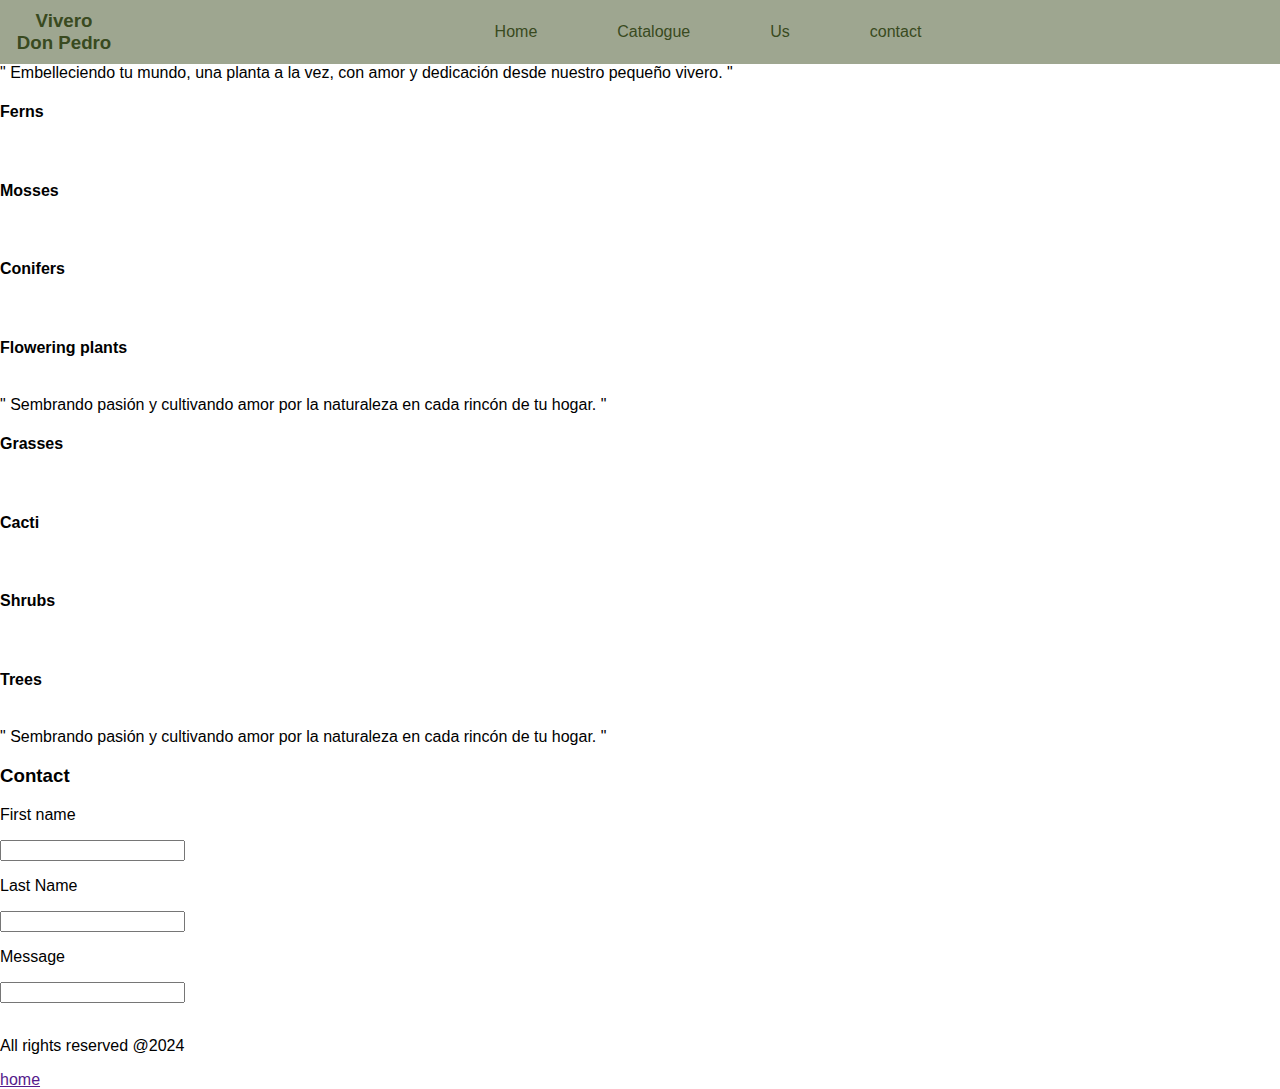
==== index.html @ 18b6865c "Genereacion de Nav-Bar" ====
<!DOCTYPE html>
<html lang="en">
  <head>
    <meta charset="UTF-8" />
    <meta name="viewport" content="width=device-width, initial-scale=1.0" />
    <link rel="stylesheet" href="style.css" />
    <title>Vivero Don Pedro</title>
  </head>
  <body>
    <!-- Header -->
    <header>
      <!-- Logo -->
      <!-- <img class="logo" src="" alt="" /> -->
      <h3 class="logo-text">Vivero Don Pedro</h3>
      <button id="open" class="open-menu">
        <svg
          xmlns="http://www.w3.org/2000/svg"
          width="16"
          height="16"
          fill="currentColor"
          class="bi bi-list"
          viewBox="0 0 16 16"
        >
          <path
            fill-rule="evenodd"
            d="M2.5 12a.5.5 0 0 1 .5-.5h10a.5.5 0 0 1 0 1H3a.5.5 0 0 1-.5-.5m0-4a.5.5 0 0 1 .5-.5h10a.5.5 0 0 1 0 1H3a.5.5 0 0 1-.5-.5m0-4a.5.5 0 0 1 .5-.5h10a.5.5 0 0 1 0 1H3a.5.5 0 0 1-.5-.5"
          />
        </svg>
      </button>
      <!-- Nav Bar  -->
      <nav id="nav" class="nav">
        <button id="close" class="close-menu">
          <svg
            xmlns="http://www.w3.org/2000/svg"
            width="16"
            height="16"
            fill="currentColor"
            class="bi bi-x"
            viewBox="0 0 16 16"
          >
            <path
              d="M4.646 4.646a.5.5 0 0 1 .708 0L8 7.293l2.646-2.647a.5.5 0 0 1 .708.708L8.707 8l2.647 2.646a.5.5 0 0 1-.708.708L8 8.707l-2.646 2.647a.5.5 0 0 1-.708-.708L7.293 8 4.646 5.354a.5.5 0 0 1 0-.708"
            />
          </svg>
        </button>
        <ul class="nav-list">
          <li><a href="">Home</a></li>
          <li><a href="">Catalogue</a></li>
          <li><a href="">Us</a></li>
          <li><a href="">contact</a></li>
        </ul>
      </nav>
    </header>
    <section class="top">
      <div class="top-title">
        <span>
          " Embelleciendo tu mundo, una planta a la vez, con amor y dedicación
          desde nuestro pequeño vivero. "
        </span>
      </div>
      <div class="top-imgs">
        <div class="card top-card-1">
          <h4>Ferns</h4>
          <img src="" alt="" />
        </div>
        <div class="card top-card-2">
          <h4>Mosses</h4>
          <img src="" alt="" />
        </div>
        <div class="card top-card-3">
          <h4>Conifers</h4>
          <img src="" alt="" />
        </div>
        <div class="card top-card-4">
          <h4>Flowering plants</h4>
          <img src="" alt="" />
        </div>
      </div>
    </section>
    <section class="mid">
      <div class="mid-title">
        <span>
          " Sembrando pasión y cultivando amor por la naturaleza en cada rincón
          de tu hogar. "
        </span>
      </div>
      <div class="bot-imgs">
        <div class="card bot-card-1">
          <h4>Grasses</h4>
          <img src="" alt="" />
        </div>
        <div class="card bot-card-2">
          <h4>Cacti</h4>
          <img src="" alt="" />
        </div>
        <div class="card bot-card-3">
          <h4>Shrubs</h4>
          <img src="" alt="" />
        </div>
        <div class="card bot-card-4">
          <h4>Trees</h4>
          <img src="" alt="" />
        </div>
      </div>
    </section>
    <section class="contact">
      <span
        >" Sembrando pasión y cultivando amor por la naturaleza en cada rincón
        de tu hogar. "</span
      >
      <div class="contact-form">
        <h3>Contact</h3>
        <p>First name</p>
        <input type="text" />
        <p>Last Name</p>
        <input type="text" />
        <p>Message</p>
        <input type="text" />
      </div>
      <div class="networks">
        <img src="" alt="" />
        <img src="" alt="" />
        <img src="" alt="" />
        <img src="" alt="" />
      </div>
    </section>
    <footer>
      <p>All rights reserved @2024</p>
      <a href="">home</a>
    </footer>
  </body>
  <script src="index.js"></script>
</html>
---- style.css ----
body {
  margin: 0;
  padding: 0;
  box-sizing: border-box;
  font-family: sans-serif;
}

header {
  background-color: #9ea690;
  height: 2rem;
  padding: 1rem;
  display: flex;
  align-items: center;
  justify-content: space-between;
}

.logo-text {
  margin: 0;
  padding: 0;
  text-align: center;
  max-width: 6rem;
  color: #394a20;
}

nav {
  flex: 1;
}

.nav-list {
  display: flex;
  align-items: center;
  justify-content: center;
  gap: 5rem;
}

.nav-list li {
  list-style: none;
}

.nav-list li a {
  text-decoration: none;
  color: #394a20;
}

.open-menu,
.close-menu {
  display: none;
}

@media screen and (max-width: 550px) {
  .open-menu,
  .close-menu {
    display: block;
    border: none;
    background-color: #9ea690;
    font-size: 1.2rem;
  }

  .nav {
    display: none;
    display: flex;
    flex-direction: column;
    align-items: end;
    gap: 1rem;
    position: absolute;
    top: 0;
    right: 0;
    padding: 2rem;
    opacity: 0;
    visibility: hidden;
    background-color: #9ea690;
  }

  .visible {
    opacity: 1;
    visibility: visible;
  }

  .nav-list {
    flex-direction: column;
    gap: 1rem;
    align-items: end;
  }

  .nav-list li a {
    color: #394a20;
  }
}
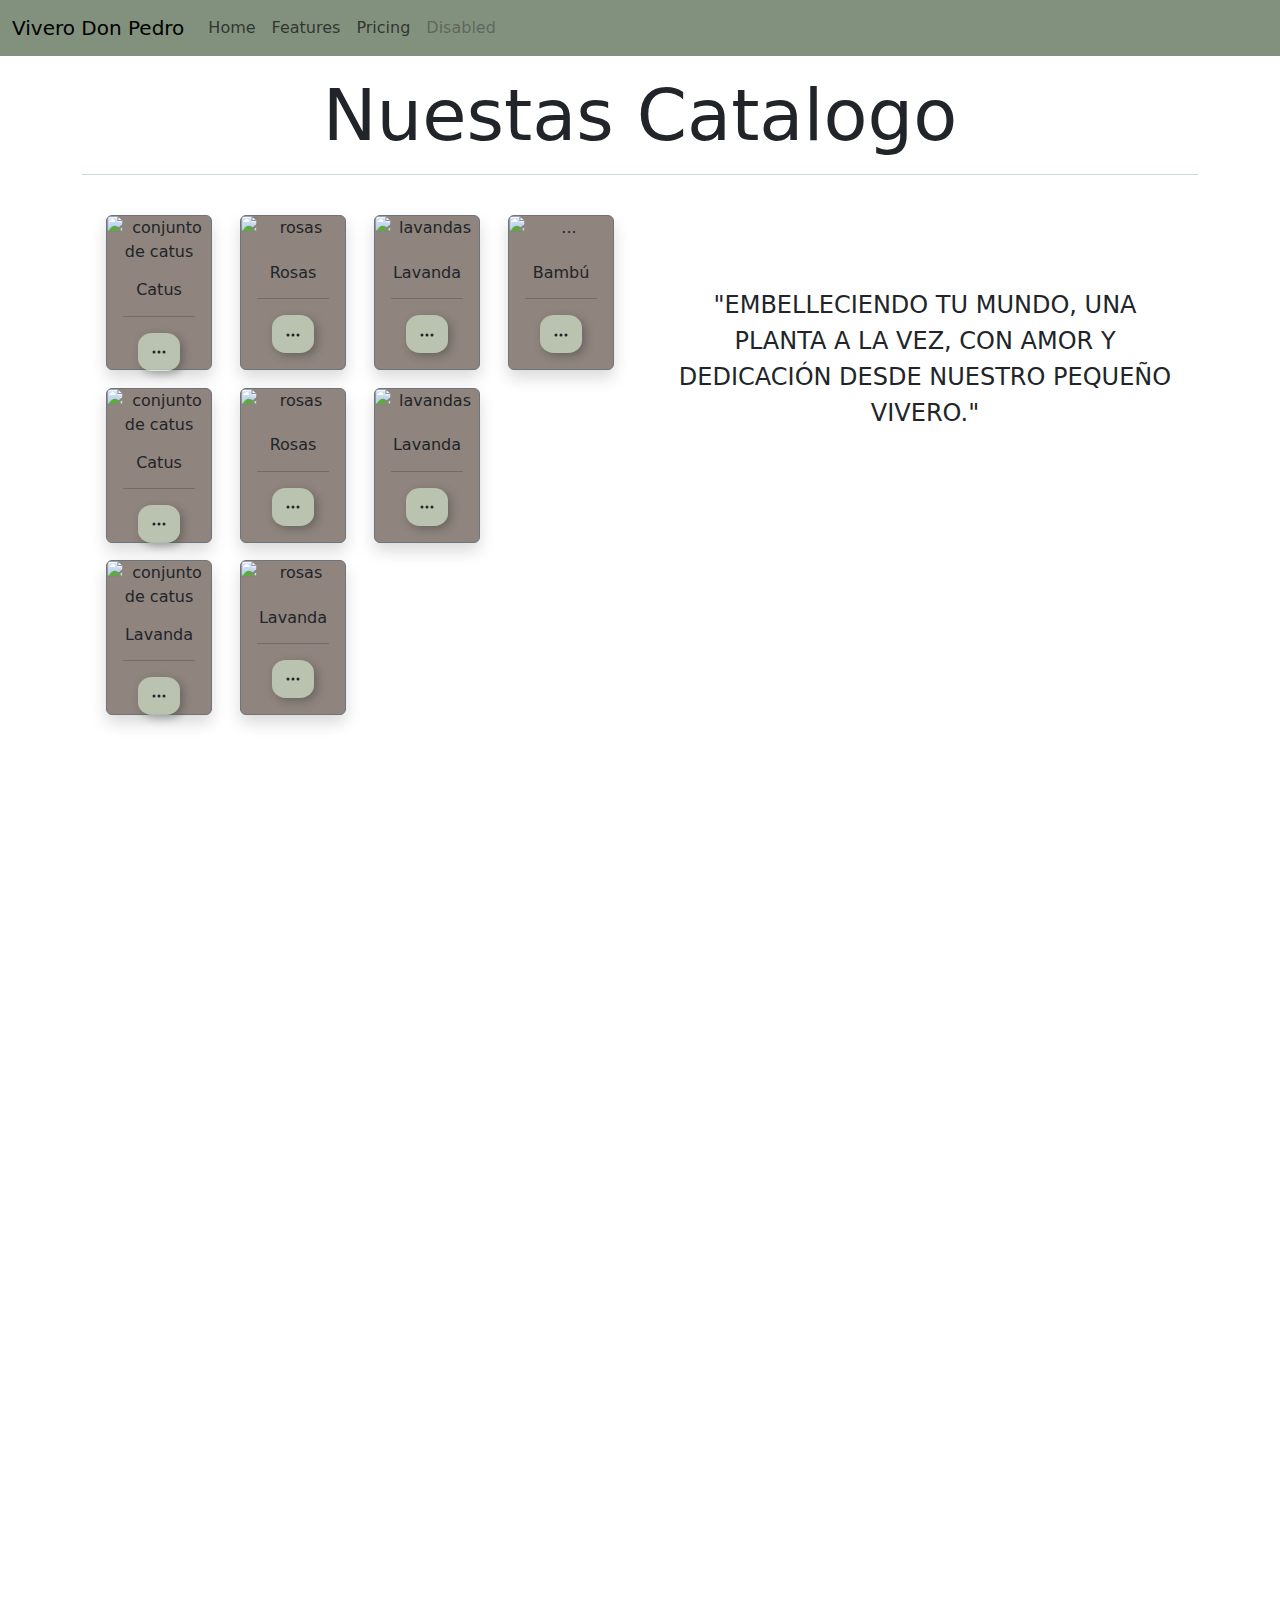
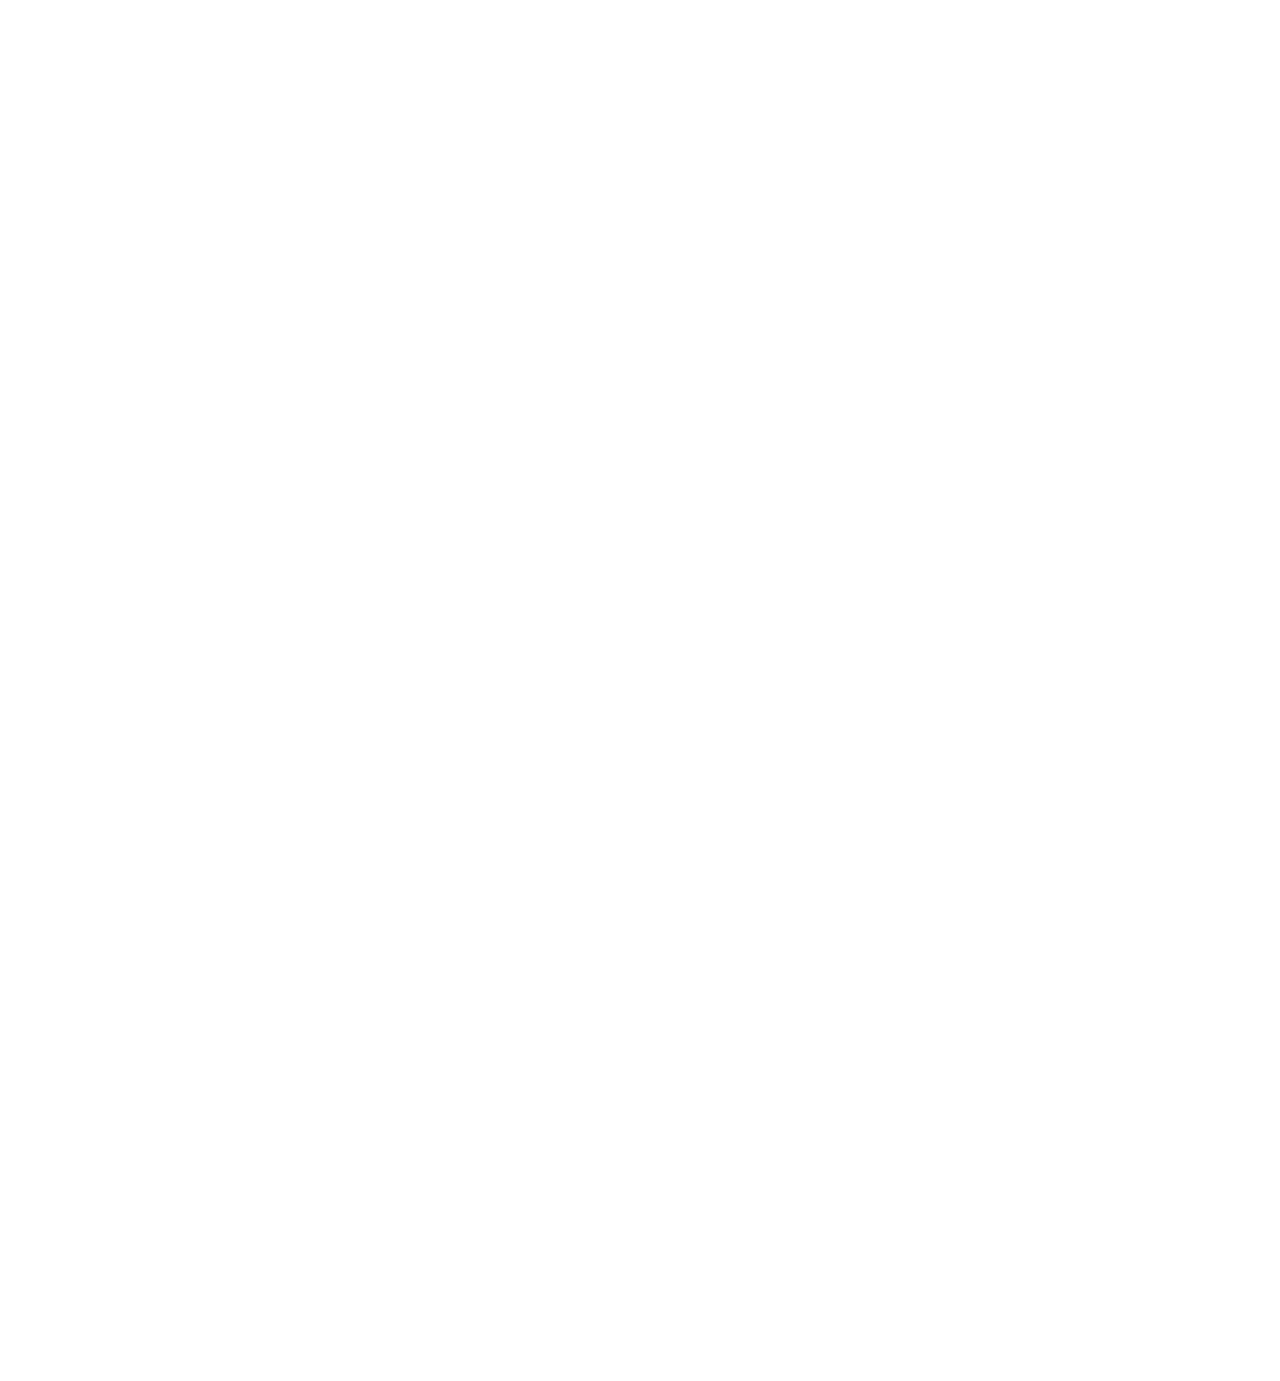
==== commit 8ad34913: "Seccion de catalogo" ====
--- a/index.html
+++ b/index.html
@@ -3,131 +3,328 @@
   <head>
     <meta charset="UTF-8" />
     <meta name="viewport" content="width=device-width, initial-scale=1.0" />
+    <title>Vivero Don Pedro</title>
+
+    <!-- Boostrap -->
+    <link
+      href="https://cdn.jsdelivr.net/npm/bootstrap@5.3.3/dist/css/bootstrap.min.css"
+      rel="stylesheet"
+      integrity="sha384-QWTKZyjpPEjISv5WaRU9OFeRpok6YctnYmDr5pNlyT2bRjXh0JMhjY6hW+ALEwIH"
+      crossorigin="anonymous"
+    />
+
+    <!-- Css -->
     <link rel="stylesheet" href="style.css" />
-    <title>Vivero Don Pedro</title>
   </head>
   <body>
-    <!-- Header -->
     <header>
-      <!-- Logo -->
-      <!-- <img class="logo" src="" alt="" /> -->
-      <h3 class="logo-text">Vivero Don Pedro</h3>
-      <button id="open" class="open-menu">
-        <svg
-          xmlns="http://www.w3.org/2000/svg"
-          width="16"
-          height="16"
-          fill="currentColor"
-          class="bi bi-list"
-          viewBox="0 0 16 16"
-        >
-          <path
-            fill-rule="evenodd"
-            d="M2.5 12a.5.5 0 0 1 .5-.5h10a.5.5 0 0 1 0 1H3a.5.5 0 0 1-.5-.5m0-4a.5.5 0 0 1 .5-.5h10a.5.5 0 0 1 0 1H3a.5.5 0 0 1-.5-.5m0-4a.5.5 0 0 1 .5-.5h10a.5.5 0 0 1 0 1H3a.5.5 0 0 1-.5-.5"
-          />
-        </svg>
-      </button>
-      <!-- Nav Bar  -->
-      <nav id="nav" class="nav">
-        <button id="close" class="close-menu">
-          <svg
-            xmlns="http://www.w3.org/2000/svg"
-            width="16"
-            height="16"
-            fill="currentColor"
-            class="bi bi-x"
-            viewBox="0 0 16 16"
+      <nav class="navbar navbar-expand-lg color-navbar">
+        <div class="container-fluid">
+          <a class="navbar-brand" href="#">Vivero Don Pedro</a>
+          <button
+            class="navbar-toggler"
+            type="button"
+            data-bs-toggle="collapse"
+            data-bs-target="#navbarNav"
+            aria-controls="navbarNav"
+            aria-expanded="false"
+            aria-label="Toggle navigation"
           >
-            <path
-              d="M4.646 4.646a.5.5 0 0 1 .708 0L8 7.293l2.646-2.647a.5.5 0 0 1 .708.708L8.707 8l2.647 2.646a.5.5 0 0 1-.708.708L8 8.707l-2.646 2.647a.5.5 0 0 1-.708-.708L7.293 8 4.646 5.354a.5.5 0 0 1 0-.708"
-            />
-          </svg>
-        </button>
-        <ul class="nav-list">
-          <li><a href="">Home</a></li>
-          <li><a href="">Catalogue</a></li>
-          <li><a href="">Us</a></li>
-          <li><a href="">contact</a></li>
-        </ul>
+            <span class="navbar-toggler-icon"></span>
+          </button>
+          <div class="collapse navbar-collapse" id="navbarNav">
+            <ul class="navbar-nav">
+              <li class="nav-item">
+                <a class="nav-link" aria-current="page" href="#">Home</a>
+              </li>
+              <li class="nav-item">
+                <a class="nav-link" href="#">Features</a>
+              </li>
+              <li class="nav-item">
+                <a class="nav-link" href="#">Pricing</a>
+              </li>
+              <li class="nav-item">
+                <a class="nav-link disabled" aria-disabled="true">Disabled</a>
+              </li>
+            </ul>
+          </div>
+        </div>
       </nav>
     </header>
-    <section class="top">
-      <div class="top-title">
-        <span>
-          " Embelleciendo tu mundo, una planta a la vez, con amor y dedicación
-          desde nuestro pequeño vivero. "
-        </span>
+
+    <!--  Catalogue -->
+    <main class="firstSection">
+      <h2 class="text-center pt-3 display-2">Nuestas Catalogo</h2>
+      <div class="text-success container">
+        <hr />
       </div>
-      <div class="top-imgs">
-        <div class="card top-card-1">
-          <h4>Ferns</h4>
-          <img src="" alt="" />
-        </div>
-        <div class="card top-card-2">
-          <h4>Mosses</h4>
-          <img src="" alt="" />
-        </div>
-        <div class="card top-card-3">
-          <h4>Conifers</h4>
-          <img src="" alt="" />
-        </div>
-        <div class="card top-card-4">
-          <h4>Flowering plants</h4>
-          <img src="" alt="" />
+
+      <div class="container text-center">
+        <div class="row row-cols-1 row-cols-lg-2">
+          <div class="col-7 mt-4">
+            <!-- Row -->
+            <div class="row row-cols-3 row-cols-lg-5 g-1 g-lg-1">
+              <div class="col ms-4">
+                <div class="card shadow rounded border-secondary">
+                  <img
+                    src="https://images.pexels.com/photos/6437700/pexels-photo-6437700.jpeg?auto=compress&cs=tinysrgb&w=1260&h=750&dpr=1"
+                    class="card-img-top"
+                    alt="conjunto de catus"
+                  />
+                  <div class="card-body">
+                    <h5 class="card-title">Catus</h5>
+                    <hr />
+                    <a href="#" class="btn"
+                      ><svg
+                        xmlns="http://www.w3.org/2000/svg"
+                        width="16"
+                        height="16"
+                        fill="currentColor"
+                        class="bi bi-three-dots"
+                        viewBox="0 0 16 16"
+                      >
+                        <path
+                          d="M3 9.5a1.5 1.5 0 1 1 0-3 1.5 1.5 0 0 1 0 3m5 0a1.5 1.5 0 1 1 0-3 1.5 1.5 0 0 1 0 3m5 0a1.5 1.5 0 1 1 0-3 1.5 1.5 0 0 1 0 3"
+                        /></svg
+                    ></a>
+                  </div>
+                </div>
+              </div>
+              <div class="col ms-4">
+                <div class="card shadow rounded border-secondary">
+                  <img
+                    src="https://images.pexels.com/photos/2791043/pexels-photo-2791043.jpeg?auto=compress&cs=tinysrgb&w=1260&h=750&dpr=1"
+                    class="card-img-top"
+                    alt="rosas"
+                  />
+                  <div class="card-body">
+                    <h5 class="card-title">Rosas</h5>
+                    <hr />
+                    <a href="#" class="btn"
+                      ><svg
+                        xmlns="http://www.w3.org/2000/svg"
+                        width="16"
+                        height="16"
+                        fill="currentColor"
+                        class="bi bi-three-dots"
+                        viewBox="0 0 16 16"
+                      >
+                        <path
+                          d="M3 9.5a1.5 1.5 0 1 1 0-3 1.5 1.5 0 0 1 0 3m5 0a1.5 1.5 0 1 1 0-3 1.5 1.5 0 0 1 0 3m5 0a1.5 1.5 0 1 1 0-3 1.5 1.5 0 0 1 0 3"
+                        /></svg
+                    ></a>
+                  </div>
+                </div>
+              </div>
+              <div class="col ms-4">
+                <div class="card shadow rounded border-secondary">
+                  <img
+                    src="https://plus.unsplash.com/premium_photo-1673728254015-9a437bdb44aa?q=80&w=1000&auto=format&fit=crop&ixlib=rb-4.0.3&ixid=M3wxMjA3fDB8MHxwaG90by1wYWdlfHx8fGVufDB8fHx8fA%3D%3D"
+                    class="card-img-top"
+                    alt="lavandas"
+                  />
+                  <div class="card-body">
+                    <h5 class="card-title">Lavanda</h5>
+                    <hr />
+                    <a href="#" class="btn"
+                      ><svg
+                        xmlns="http://www.w3.org/2000/svg"
+                        width="16"
+                        height="16"
+                        fill="currentColor"
+                        class="bi bi-three-dots"
+                        viewBox="0 0 16 16"
+                      >
+                        <path
+                          d="M3 9.5a1.5 1.5 0 1 1 0-3 1.5 1.5 0 0 1 0 3m5 0a1.5 1.5 0 1 1 0-3 1.5 1.5 0 0 1 0 3m5 0a1.5 1.5 0 1 1 0-3 1.5 1.5 0 0 1 0 3"
+                        /></svg
+                    ></a>
+                  </div>
+                </div>
+              </div>
+              <div class="col ms-4">
+                <div class="card shadow rounded border-secondary">
+                  <img
+                    src="https://plus.unsplash.com/premium_photo-1673728254015-9a437bdb44aa?q=80&w=1000&auto=format&fit=crop&ixlib=rb-4.0.3&ixid=M3wxMjA3fDB8MHxwaG90by1wYWdlfHx8fGVufDB8fHx8fA%3D%3D"
+                    class="card-img-top"
+                    alt="..."
+                  />
+                  <div class="card-body">
+                    <h5 class="card-title">Bambú</h5>
+                    <hr />
+                    <a href="#" class="btn"
+                      ><svg
+                        xmlns="http://www.w3.org/2000/svg"
+                        width="16"
+                        height="16"
+                        fill="currentColor"
+                        class="bi bi-three-dots"
+                        viewBox="0 0 16 16"
+                      >
+                        <path
+                          d="M3 9.5a1.5 1.5 0 1 1 0-3 1.5 1.5 0 0 1 0 3m5 0a1.5 1.5 0 1 1 0-3 1.5 1.5 0 0 1 0 3m5 0a1.5 1.5 0 1 1 0-3 1.5 1.5 0 0 1 0 3"
+                        /></svg
+                    ></a>
+                  </div>
+                </div>
+              </div>
+            </div>
+
+            <!-- Row -->
+            <div class="row row-cols-3 row-cols-lg-5 g-1 g-lg-1">
+              <div class="col ms-4">
+                <div class="card shadow rounded border-secondary">
+                  <img
+                    src="https://images.pexels.com/photos/6437700/pexels-photo-6437700.jpeg?auto=compress&cs=tinysrgb&w=1260&h=750&dpr=1"
+                    class="card-img-top"
+                    alt="conjunto de catus"
+                  />
+                  <div class="card-body">
+                    <h5 class="card-title">Catus</h5>
+                    <hr />
+                    <a href="#" class="btn"
+                      ><svg
+                        xmlns="http://www.w3.org/2000/svg"
+                        width="16"
+                        height="16"
+                        fill="currentColor"
+                        class="bi bi-three-dots"
+                        viewBox="0 0 16 16"
+                      >
+                        <path
+                          d="M3 9.5a1.5 1.5 0 1 1 0-3 1.5 1.5 0 0 1 0 3m5 0a1.5 1.5 0 1 1 0-3 1.5 1.5 0 0 1 0 3m5 0a1.5 1.5 0 1 1 0-3 1.5 1.5 0 0 1 0 3"
+                        /></svg
+                    ></a>
+                  </div>
+                </div>
+              </div>
+              <div class="col ms-4">
+                <div class="card shadow rounded border-secondary">
+                  <img
+                    src="https://images.pexels.com/photos/2791043/pexels-photo-2791043.jpeg?auto=compress&cs=tinysrgb&w=1260&h=750&dpr=1"
+                    class="card-img-top"
+                    alt="rosas"
+                  />
+                  <div class="card-body">
+                    <h5 class="card-title">Rosas</h5>
+                    <hr />
+                    <a href="#" class="btn"
+                      ><svg
+                        xmlns="http://www.w3.org/2000/svg"
+                        width="16"
+                        height="16"
+                        fill="currentColor"
+                        class="bi bi-three-dots"
+                        viewBox="0 0 16 16"
+                      >
+                        <path
+                          d="M3 9.5a1.5 1.5 0 1 1 0-3 1.5 1.5 0 0 1 0 3m5 0a1.5 1.5 0 1 1 0-3 1.5 1.5 0 0 1 0 3m5 0a1.5 1.5 0 1 1 0-3 1.5 1.5 0 0 1 0 3"
+                        /></svg
+                    ></a>
+                  </div>
+                </div>
+              </div>
+              <div class="col ms-4">
+                <div class="card shadow rounded border-secondary">
+                  <img
+                    src="https://plus.unsplash.com/premium_photo-1673728254015-9a437bdb44aa?q=80&w=1000&auto=format&fit=crop&ixlib=rb-4.0.3&ixid=M3wxMjA3fDB8MHxwaG90by1wYWdlfHx8fGVufDB8fHx8fA%3D%3D"
+                    class="card-img-top"
+                    alt="lavandas"
+                  />
+                  <div class="card-body">
+                    <h5 class="card-title">Lavanda</h5>
+                    <hr />
+                    <a href="#" class="btn"
+                      ><svg
+                        xmlns="http://www.w3.org/2000/svg"
+                        width="16"
+                        height="16"
+                        fill="currentColor"
+                        class="bi bi-three-dots"
+                        viewBox="0 0 16 16"
+                      >
+                        <path
+                          d="M3 9.5a1.5 1.5 0 1 1 0-3 1.5 1.5 0 0 1 0 3m5 0a1.5 1.5 0 1 1 0-3 1.5 1.5 0 0 1 0 3m5 0a1.5 1.5 0 1 1 0-3 1.5 1.5 0 0 1 0 3"
+                        /></svg
+                    ></a>
+                  </div>
+                </div>
+              </div>
+            </div>
+
+            <!-- Row -->
+            <div class="row row-cols-3 row-cols-lg-5 g-1 g-lg-1">
+              <div class="col ms-4">
+                <div class="card shadow rounded border-secondary">
+                  <img
+                    src="https://images.pexels.com/photos/6437700/pexels-photo-6437700.jpeg?auto=compress&cs=tinysrgb&w=1260&h=750&dpr=1"
+                    class="card-img-top"
+                    alt="conjunto de catus"
+                  />
+                  <div class="card-body">
+                    <h5 class="card-title">Lavanda</h5>
+                    <hr />
+                    <a href="#" class="btn"
+                      ><svg
+                        xmlns="http://www.w3.org/2000/svg"
+                        width="16"
+                        height="16"
+                        fill="currentColor"
+                        class="bi bi-three-dots"
+                        viewBox="0 0 16 16"
+                      >
+                        <path
+                          d="M3 9.5a1.5 1.5 0 1 1 0-3 1.5 1.5 0 0 1 0 3m5 0a1.5 1.5 0 1 1 0-3 1.5 1.5 0 0 1 0 3m5 0a1.5 1.5 0 1 1 0-3 1.5 1.5 0 0 1 0 3"
+                        /></svg
+                    ></a>
+                  </div>
+                </div>
+              </div>
+              <div class="col ms-4">
+                <div class="card shadow rounded border-secondary">
+                  <img
+                    src="https://images.pexels.com/photos/2791043/pexels-photo-2791043.jpeg?auto=compress&cs=tinysrgb&w=1260&h=750&dpr=1"
+                    class="card-img-top"
+                    alt="rosas"
+                  />
+                  <div class="card-body">
+                    <h5 class="card-title">Lavanda</h5>
+                    <hr />
+
+                    <a href="#" class="btn"
+                      ><svg
+                        xmlns="http://www.w3.org/2000/svg"
+                        width="16"
+                        height="16"
+                        fill="currentColor"
+                        class="bi bi-three-dots"
+                        viewBox="0 0 16 16"
+                      >
+                        <path
+                          d="M3 9.5a1.5 1.5 0 1 1 0-3 1.5 1.5 0 0 1 0 3m5 0a1.5 1.5 0 1 1 0-3 1.5 1.5 0 0 1 0 3m5 0a1.5 1.5 0 1 1 0-3 1.5 1.5 0 0 1 0 3"
+                        /></svg
+                    ></a>
+                  </div>
+                </div>
+              </div>
+            </div>
+          </div>
+          <div class="col-5">
+            <p class="mt-5 pt-5 mx-3 text-uppercase fs-4">
+              "Embelleciendo tu mundo, una planta a la vez, con amor y
+              dedicación desde nuestro pequeño vivero."
+            </p>
+          </div>
         </div>
       </div>
-    </section>
-    <section class="mid">
-      <div class="mid-title">
-        <span>
-          " Sembrando pasión y cultivando amor por la naturaleza en cada rincón
-          de tu hogar. "
-        </span>
-      </div>
-      <div class="bot-imgs">
-        <div class="card bot-card-1">
-          <h4>Grasses</h4>
-          <img src="" alt="" />
-        </div>
-        <div class="card bot-card-2">
-          <h4>Cacti</h4>
-          <img src="" alt="" />
-        </div>
-        <div class="card bot-card-3">
-          <h4>Shrubs</h4>
-          <img src="" alt="" />
-        </div>
-        <div class="card bot-card-4">
-          <h4>Trees</h4>
-          <img src="" alt="" />
-        </div>
-      </div>
-    </section>
-    <section class="contact">
-      <span
-        >" Sembrando pasión y cultivando amor por la naturaleza en cada rincón
-        de tu hogar. "</span
-      >
-      <div class="contact-form">
-        <h3>Contact</h3>
-        <p>First name</p>
-        <input type="text" />
-        <p>Last Name</p>
-        <input type="text" />
-        <p>Message</p>
-        <input type="text" />
-      </div>
-      <div class="networks">
-        <img src="" alt="" />
-        <img src="" alt="" />
-        <img src="" alt="" />
-        <img src="" alt="" />
-      </div>
-    </section>
-    <footer>
-      <p>All rights reserved @2024</p>
-      <a href="">home</a>
-    </footer>
+    </main>
+    <!-- Fin Catalogue -->
+    <section class="secondSection"></section>
+    <section class="thirdSection"></section>
   </body>
-  <script src="index.js"></script>
+  <script
+    src="https://cdn.jsdelivr.net/npm/bootstrap@5.3.3/dist/js/bootstrap.bundle.min.js"
+    integrity="sha384-YvpcrYf0tY3lHB60NNkmXc5s9fDVZLESaAA55NDzOxhy9GkcIdslK1eN7N6jIeHz"
+    crossorigin="anonymous"
+  ></script>
 </html>
--- a/style.css
+++ b/style.css
@@ -1,88 +1,105 @@
 body {
   margin: 0;
   padding: 0;
-  box-sizing: border-box;
-  font-family: sans-serif;
 }
 
-header {
-  background-color: #9ea690;
-  height: 2rem;
-  padding: 1rem;
-  display: flex;
-  align-items: center;
-  justify-content: space-between;
+/* Nav Bar */
+.navbar-nav {
+  --bs-nav-link-hover-color: var(--bs-navbar-hover-color);
 }
 
-.logo-text {
-  margin: 0;
-  padding: 0;
-  text-align: center;
-  max-width: 6rem;
-  color: #394a20;
+.navbar {
+  --bs-navbar-hover-color: white;
 }
 
-nav {
-  flex: 1;
+.color-navbar {
+  background-color: #223a1b90;
 }
 
-.nav-list {
-  display: flex;
-  align-items: center;
-  justify-content: center;
-  gap: 5rem;
+/* Generic section */
+
+.card:hover {
+  transform: scale(1.05);
+  box-shadow: 0 10px 20px rgba(0, 0, 0, 0.12), 0 4px 8px rgba(0, 0, 0, 0.06);
 }
 
-.nav-list li {
-  list-style: none;
+.card {
+  background-color: rgba(143, 132, 126);
+  width: 100%;
+  height: 90%;
 }
 
-.nav-list li a {
-  text-decoration: none;
-  color: #394a20;
+.card-img-top {
+  height: 60%;
 }
 
-.open-menu,
-.close-menu {
-  display: none;
+.btn {
+  border-radius: 33%;
+  background-color: rgb(214, 236, 208, 0.6);
+  box-shadow: 3px +3px 9px 0px rgba(48, 54, 47, 0.4);
 }
 
-@media screen and (max-width: 550px) {
-  .open-menu,
-  .close-menu {
-    display: block;
-    border: none;
-    background-color: #9ea690;
-    font-size: 1.2rem;
-  }
+.display-5 {
+  font-size: 14pt;
+  color: #000;
+}
+/* First section */
 
-  .nav {
-    display: none;
-    display: flex;
-    flex-direction: column;
-    align-items: end;
-    gap: 1rem;
-    position: absolute;
-    top: 0;
-    right: 0;
-    padding: 2rem;
-    opacity: 0;
-    visibility: hidden;
-    background-color: #9ea690;
-  }
+.firstSection {
+  height: 125vh;
+  width: 100%;
+  background-image: url(https://100daysregister.my.canva.site/vivero/images/5ee7ca51c7733e69b0c7b3dbfe02b71a.jpg);
+  background-repeat: no-repeat;
+  background-size: cover;
+  background-position: center;
+}
+.card-title {
+  font-size: 12pt;
+}
+/* Secind section */
 
-  .visible {
-    opacity: 1;
-    visibility: visible;
-  }
+.secondSection {
+  height: 100vh;
+  width: 100%;
+  background-image: url(https://100daysregister.my.canva.site/vivero/images/e7e71ef06a9a5f3baa5fa735ed72934d.jpg);
+  background-repeat: no-repeat;
+  background-size: cover;
+  background-position: center;
+}
 
-  .nav-list {
-    flex-direction: column;
-    gap: 1rem;
-    align-items: end;
-  }
+/* Third section */
 
-  .nav-list li a {
-    color: #394a20;
+.thirdSection {
+  height: 100vh;
+  width: 100%;
+  background-image: url(https://100daysregister.my.canva.site/vivero/images/838da01bf919a9745ad0356716257244.jpg);
+  background-repeat: no-repeat;
+  background-size: cover;
+  background-position: center;
+}
+
+/* Media */
+
+@media (max-width: 1024px) {
+  .firstSection,
+  .secondSection,
+  .thirdSection {
+    height: 105vh;
   }
 }
+
+@media (max-width: 768px) {
+  .firstSection,
+  .secondSection,
+  .thirdSection {
+    height: 60vh;
+  }
+}
+
+@media (max-width: 480px) {
+  .firstSection,
+  .secondSection,
+  .thirdSection {
+    height: 200vh;
+  }
+}
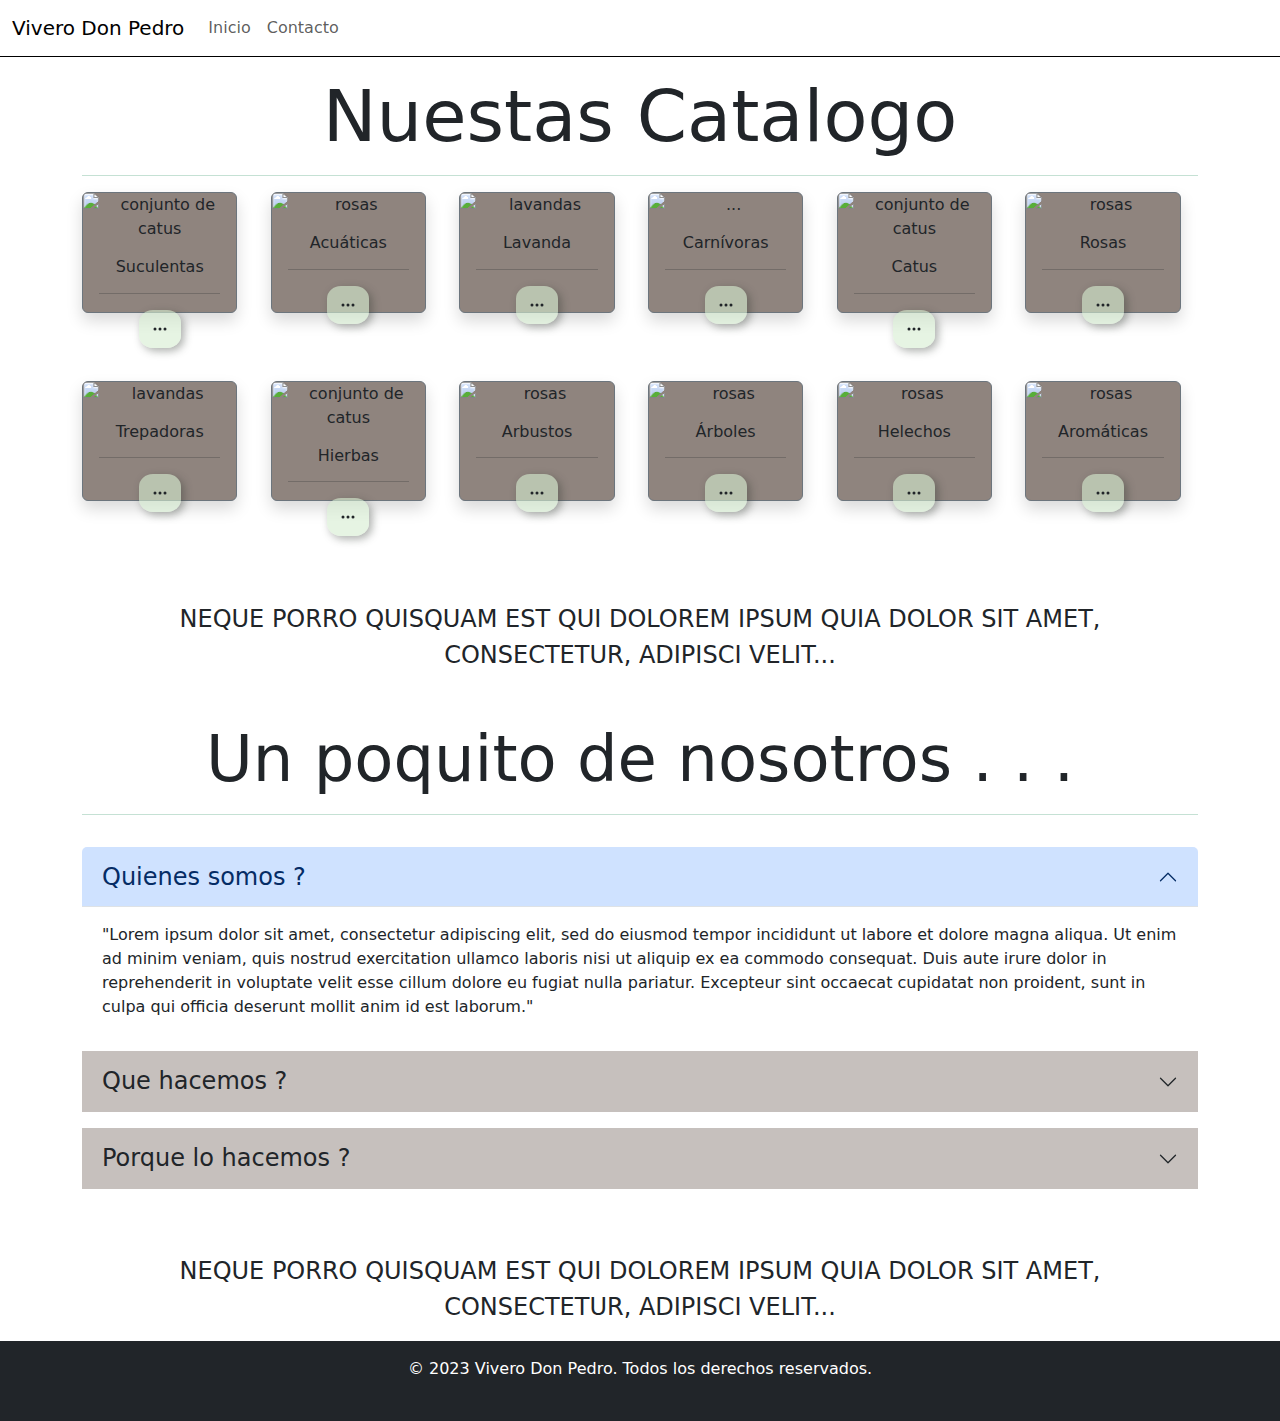
==== commit e92c5964: "Fin de vivero" ====
--- a/index.html
+++ b/index.html
@@ -16,11 +16,14 @@
     <!-- Css -->
     <link rel="stylesheet" href="style.css" />
   </head>
+  
   <body>
+    <!-- Header  -->
     <header>
+      <!--  Nav Bar -->
       <nav class="navbar navbar-expand-lg color-navbar">
         <div class="container-fluid">
-          <a class="navbar-brand" href="#">Vivero Don Pedro</a>
+          <a class="navbar-brand" href="./index.html">Vivero Don Pedro</a>
           <button
             class="navbar-toggler"
             type="button"
@@ -35,292 +38,487 @@
           <div class="collapse navbar-collapse" id="navbarNav">
             <ul class="navbar-nav">
               <li class="nav-item">
-                <a class="nav-link" aria-current="page" href="#">Home</a>
+                <a class="nav-link" aria-current="page" href="./index.html">Inicio</a>
               </li>
               <li class="nav-item">
-                <a class="nav-link" href="#">Features</a>
-              </li>
-              <li class="nav-item">
-                <a class="nav-link" href="#">Pricing</a>
-              </li>
-              <li class="nav-item">
-                <a class="nav-link disabled" aria-disabled="true">Disabled</a>
+                <a class="nav-link" href="./contact.html">Contacto</a>
               </li>
             </ul>
           </div>
         </div>
       </nav>
     </header>
-
-    <!--  Catalogue -->
+    <!--  First Section  -->
     <main class="firstSection">
+      <!-- Tittle 1 -->
       <h2 class="text-center pt-3 display-2">Nuestas Catalogo</h2>
       <div class="text-success container">
         <hr />
       </div>
 
+      <!--  Catalogue -->
       <div class="container text-center">
-        <div class="row row-cols-1 row-cols-lg-2">
-          <div class="col-7 mt-4">
-            <!-- Row -->
-            <div class="row row-cols-3 row-cols-lg-5 g-1 g-lg-1">
-              <div class="col ms-4">
-                <div class="card shadow rounded border-secondary">
-                  <img
-                    src="https://images.pexels.com/photos/6437700/pexels-photo-6437700.jpeg?auto=compress&cs=tinysrgb&w=1260&h=750&dpr=1"
-                    class="card-img-top"
-                    alt="conjunto de catus"
-                  />
-                  <div class="card-body">
-                    <h5 class="card-title">Catus</h5>
-                    <hr />
-                    <a href="#" class="btn"
-                      ><svg
-                        xmlns="http://www.w3.org/2000/svg"
-                        width="16"
-                        height="16"
-                        fill="currentColor"
-                        class="bi bi-three-dots"
-                        viewBox="0 0 16 16"
-                      >
-                        <path
-                          d="M3 9.5a1.5 1.5 0 1 1 0-3 1.5 1.5 0 0 1 0 3m5 0a1.5 1.5 0 1 1 0-3 1.5 1.5 0 0 1 0 3m5 0a1.5 1.5 0 1 1 0-3 1.5 1.5 0 0 1 0 3"
-                        /></svg
-                    ></a>
-                  </div>
-                </div>
-              </div>
-              <div class="col ms-4">
-                <div class="card shadow rounded border-secondary">
-                  <img
-                    src="https://images.pexels.com/photos/2791043/pexels-photo-2791043.jpeg?auto=compress&cs=tinysrgb&w=1260&h=750&dpr=1"
-                    class="card-img-top"
-                    alt="rosas"
-                  />
-                  <div class="card-body">
-                    <h5 class="card-title">Rosas</h5>
-                    <hr />
-                    <a href="#" class="btn"
-                      ><svg
-                        xmlns="http://www.w3.org/2000/svg"
-                        width="16"
-                        height="16"
-                        fill="currentColor"
-                        class="bi bi-three-dots"
-                        viewBox="0 0 16 16"
-                      >
-                        <path
-                          d="M3 9.5a1.5 1.5 0 1 1 0-3 1.5 1.5 0 0 1 0 3m5 0a1.5 1.5 0 1 1 0-3 1.5 1.5 0 0 1 0 3m5 0a1.5 1.5 0 1 1 0-3 1.5 1.5 0 0 1 0 3"
-                        /></svg
-                    ></a>
-                  </div>
-                </div>
-              </div>
-              <div class="col ms-4">
-                <div class="card shadow rounded border-secondary">
-                  <img
-                    src="https://plus.unsplash.com/premium_photo-1673728254015-9a437bdb44aa?q=80&w=1000&auto=format&fit=crop&ixlib=rb-4.0.3&ixid=M3wxMjA3fDB8MHxwaG90by1wYWdlfHx8fGVufDB8fHx8fA%3D%3D"
-                    class="card-img-top"
-                    alt="lavandas"
-                  />
-                  <div class="card-body">
-                    <h5 class="card-title">Lavanda</h5>
-                    <hr />
-                    <a href="#" class="btn"
-                      ><svg
-                        xmlns="http://www.w3.org/2000/svg"
-                        width="16"
-                        height="16"
-                        fill="currentColor"
-                        class="bi bi-three-dots"
-                        viewBox="0 0 16 16"
-                      >
-                        <path
-                          d="M3 9.5a1.5 1.5 0 1 1 0-3 1.5 1.5 0 0 1 0 3m5 0a1.5 1.5 0 1 1 0-3 1.5 1.5 0 0 1 0 3m5 0a1.5 1.5 0 1 1 0-3 1.5 1.5 0 0 1 0 3"
-                        /></svg
-                    ></a>
-                  </div>
-                </div>
-              </div>
-              <div class="col ms-4">
-                <div class="card shadow rounded border-secondary">
-                  <img
-                    src="https://plus.unsplash.com/premium_photo-1673728254015-9a437bdb44aa?q=80&w=1000&auto=format&fit=crop&ixlib=rb-4.0.3&ixid=M3wxMjA3fDB8MHxwaG90by1wYWdlfHx8fGVufDB8fHx8fA%3D%3D"
-                    class="card-img-top"
-                    alt="..."
-                  />
-                  <div class="card-body">
-                    <h5 class="card-title">Bambú</h5>
-                    <hr />
-                    <a href="#" class="btn"
-                      ><svg
-                        xmlns="http://www.w3.org/2000/svg"
-                        width="16"
-                        height="16"
-                        fill="currentColor"
-                        class="bi bi-three-dots"
-                        viewBox="0 0 16 16"
-                      >
-                        <path
-                          d="M3 9.5a1.5 1.5 0 1 1 0-3 1.5 1.5 0 0 1 0 3m5 0a1.5 1.5 0 1 1 0-3 1.5 1.5 0 0 1 0 3m5 0a1.5 1.5 0 1 1 0-3 1.5 1.5 0 0 1 0 3"
-                        /></svg
-                    ></a>
-                  </div>
-                </div>
-              </div>
-            </div>
-
-            <!-- Row -->
-            <div class="row row-cols-3 row-cols-lg-5 g-1 g-lg-1">
-              <div class="col ms-4">
-                <div class="card shadow rounded border-secondary">
-                  <img
-                    src="https://images.pexels.com/photos/6437700/pexels-photo-6437700.jpeg?auto=compress&cs=tinysrgb&w=1260&h=750&dpr=1"
-                    class="card-img-top"
-                    alt="conjunto de catus"
-                  />
-                  <div class="card-body">
-                    <h5 class="card-title">Catus</h5>
-                    <hr />
-                    <a href="#" class="btn"
-                      ><svg
-                        xmlns="http://www.w3.org/2000/svg"
-                        width="16"
-                        height="16"
-                        fill="currentColor"
-                        class="bi bi-three-dots"
-                        viewBox="0 0 16 16"
-                      >
-                        <path
-                          d="M3 9.5a1.5 1.5 0 1 1 0-3 1.5 1.5 0 0 1 0 3m5 0a1.5 1.5 0 1 1 0-3 1.5 1.5 0 0 1 0 3m5 0a1.5 1.5 0 1 1 0-3 1.5 1.5 0 0 1 0 3"
-                        /></svg
-                    ></a>
-                  </div>
-                </div>
-              </div>
-              <div class="col ms-4">
-                <div class="card shadow rounded border-secondary">
-                  <img
-                    src="https://images.pexels.com/photos/2791043/pexels-photo-2791043.jpeg?auto=compress&cs=tinysrgb&w=1260&h=750&dpr=1"
-                    class="card-img-top"
-                    alt="rosas"
-                  />
-                  <div class="card-body">
-                    <h5 class="card-title">Rosas</h5>
-                    <hr />
-                    <a href="#" class="btn"
-                      ><svg
-                        xmlns="http://www.w3.org/2000/svg"
-                        width="16"
-                        height="16"
-                        fill="currentColor"
-                        class="bi bi-three-dots"
-                        viewBox="0 0 16 16"
-                      >
-                        <path
-                          d="M3 9.5a1.5 1.5 0 1 1 0-3 1.5 1.5 0 0 1 0 3m5 0a1.5 1.5 0 1 1 0-3 1.5 1.5 0 0 1 0 3m5 0a1.5 1.5 0 1 1 0-3 1.5 1.5 0 0 1 0 3"
-                        /></svg
-                    ></a>
-                  </div>
-                </div>
-              </div>
-              <div class="col ms-4">
-                <div class="card shadow rounded border-secondary">
-                  <img
-                    src="https://plus.unsplash.com/premium_photo-1673728254015-9a437bdb44aa?q=80&w=1000&auto=format&fit=crop&ixlib=rb-4.0.3&ixid=M3wxMjA3fDB8MHxwaG90by1wYWdlfHx8fGVufDB8fHx8fA%3D%3D"
-                    class="card-img-top"
-                    alt="lavandas"
-                  />
-                  <div class="card-body">
-                    <h5 class="card-title">Lavanda</h5>
-                    <hr />
-                    <a href="#" class="btn"
-                      ><svg
-                        xmlns="http://www.w3.org/2000/svg"
-                        width="16"
-                        height="16"
-                        fill="currentColor"
-                        class="bi bi-three-dots"
-                        viewBox="0 0 16 16"
-                      >
-                        <path
-                          d="M3 9.5a1.5 1.5 0 1 1 0-3 1.5 1.5 0 0 1 0 3m5 0a1.5 1.5 0 1 1 0-3 1.5 1.5 0 0 1 0 3m5 0a1.5 1.5 0 1 1 0-3 1.5 1.5 0 0 1 0 3"
-                        /></svg
-                    ></a>
-                  </div>
-                </div>
-              </div>
-            </div>
-
-            <!-- Row -->
-            <div class="row row-cols-3 row-cols-lg-5 g-1 g-lg-1">
-              <div class="col ms-4">
-                <div class="card shadow rounded border-secondary">
-                  <img
-                    src="https://images.pexels.com/photos/6437700/pexels-photo-6437700.jpeg?auto=compress&cs=tinysrgb&w=1260&h=750&dpr=1"
-                    class="card-img-top"
-                    alt="conjunto de catus"
-                  />
-                  <div class="card-body">
-                    <h5 class="card-title">Lavanda</h5>
-                    <hr />
-                    <a href="#" class="btn"
-                      ><svg
-                        xmlns="http://www.w3.org/2000/svg"
-                        width="16"
-                        height="16"
-                        fill="currentColor"
-                        class="bi bi-three-dots"
-                        viewBox="0 0 16 16"
-                      >
-                        <path
-                          d="M3 9.5a1.5 1.5 0 1 1 0-3 1.5 1.5 0 0 1 0 3m5 0a1.5 1.5 0 1 1 0-3 1.5 1.5 0 0 1 0 3m5 0a1.5 1.5 0 1 1 0-3 1.5 1.5 0 0 1 0 3"
-                        /></svg
-                    ></a>
-                  </div>
-                </div>
-              </div>
-              <div class="col ms-4">
-                <div class="card shadow rounded border-secondary">
-                  <img
-                    src="https://images.pexels.com/photos/2791043/pexels-photo-2791043.jpeg?auto=compress&cs=tinysrgb&w=1260&h=750&dpr=1"
-                    class="card-img-top"
-                    alt="rosas"
-                  />
-                  <div class="card-body">
-                    <h5 class="card-title">Lavanda</h5>
-                    <hr />
-
-                    <a href="#" class="btn"
-                      ><svg
-                        xmlns="http://www.w3.org/2000/svg"
-                        width="16"
-                        height="16"
-                        fill="currentColor"
-                        class="bi bi-three-dots"
-                        viewBox="0 0 16 16"
-                      >
-                        <path
-                          d="M3 9.5a1.5 1.5 0 1 1 0-3 1.5 1.5 0 0 1 0 3m5 0a1.5 1.5 0 1 1 0-3 1.5 1.5 0 0 1 0 3m5 0a1.5 1.5 0 1 1 0-3 1.5 1.5 0 0 1 0 3"
-                        /></svg
-                    ></a>
-                  </div>
-                </div>
-              </div>
-            </div>
-          </div>
-          <div class="col-5">
-            <p class="mt-5 pt-5 mx-3 text-uppercase fs-4">
-              "Embelleciendo tu mundo, una planta a la vez, con amor y
-              dedicación desde nuestro pequeño vivero."
+        <div class="d-flex flex-wrap">
+          <div class="row row-cols-2 row-cols-lg-5 g-2 g-lg-3">
+            <div class="col-xxl-2 col-xl-2 col-md-2 col-4">
+              <div class="card shadow rounded border-secondary">
+                <img
+                  src="https://images.pexels.com/photos/305827/pexels-photo-305827.jpeg?auto=compress&cs=tinysrgb&w=600"
+                  class="card-img-top"
+                  alt="conjunto de catus"
+                />
+                <div class="card-body">
+                  <h5 class="card-title">Suculentas</h5>
+                  <hr />
+                  <a href="./detail_plant.html" class="btn"
+                    ><svg
+                      xmlns="http://www.w3.org/2000/svg"
+                      width="16"
+                      height="16"
+                      fill="currentColor"
+                      class="bi bi-three-dots"
+                      viewBox="0 0 16 16"
+                    >
+                      <path
+                        d="M3 9.5a1.5 1.5 0 1 1 0-3 1.5 1.5 0 0 1 0 3m5 0a1.5 1.5 0 1 1 0-3 1.5 1.5 0 0 1 0 3m5 0a1.5 1.5 0 1 1 0-3 1.5 1.5 0 0 1 0 3"
+                      /></svg
+                  ></a>
+                </div>
+              </div>
+            </div>
+            <div class="col-xxl-2 col-xl-2 col-md-2 col-4">
+              <div class="card shadow rounded border-secondary">
+                <img
+                  src="https://images.pexels.com/photos/7663962/pexels-photo-7663962.jpeg?auto=compress&cs=tinysrgb&w=1260&h=750&dpr=1"
+                  class="card-img-top"
+                  alt="rosas"
+                />
+                <div class="card-body">
+                  <h5 class="card-title">Acuáticas</h5>
+                  <hr />
+                  <a href="./detail_plant.html" class="btn"
+                    ><svg
+                      xmlns="http://www.w3.org/2000/svg"
+                      width="16"
+                      height="16"
+                      fill="currentColor"
+                      class="bi bi-three-dots"
+                      viewBox="0 0 16 16"
+                    >
+                      <path
+                        d="M3 9.5a1.5 1.5 0 1 1 0-3 1.5 1.5 0 0 1 0 3m5 0a1.5 1.5 0 1 1 0-3 1.5 1.5 0 0 1 0 3m5 0a1.5 1.5 0 1 1 0-3 1.5 1.5 0 0 1 0 3"
+                      /></svg
+                  ></a>
+                </div>
+              </div>
+            </div>
+            <div class="col-xxl-2 col-xl-2 col-md-2 col-4">
+              <div class="card shadow rounded border-secondary">
+                <img
+                  src="https://plus.unsplash.com/premium_photo-1673728254015-9a437bdb44aa?q=80&w=1000&auto=format&fit=crop&ixlib=rb-4.0.3&ixid=M3wxMjA3fDB8MHxwaG90by1wYWdlfHx8fGVufDB8fHx8fA%3D%3D"
+                  class="card-img-top"
+                  alt="lavandas"
+                />
+                <div class="card-body">
+                  <h5 class="card-title">Lavanda</h5>
+                  <hr />
+                  <a href="./detail_plant.html" class="btn"
+                    ><svg
+                      xmlns="http://www.w3.org/2000/svg"
+                      width="16"
+                      height="16"
+                      fill="currentColor"
+                      class="bi bi-three-dots"
+                      viewBox="0 0 16 16"
+                    >
+                      <path
+                        d="M3 9.5a1.5 1.5 0 1 1 0-3 1.5 1.5 0 0 1 0 3m5 0a1.5 1.5 0 1 1 0-3 1.5 1.5 0 0 1 0 3m5 0a1.5 1.5 0 1 1 0-3 1.5 1.5 0 0 1 0 3"
+                      /></svg
+                  ></a>
+                </div>
+              </div>
+            </div>
+            <div class="col-xxl-2 col-xl-2 col-md-2 col-4">
+              <div class="card shadow rounded border-secondary">
+                <img
+                  src="https://media.istockphoto.com/id/466338244/it/foto/carnivorous-droseaceae-divisione.jpg?s=2048x2048&w=is&k=20&c=L2FlO7gT-PlSs40FlEXr5Me9ISinEAMLE5_QS9IEvZg="
+                  class="card-img-top"
+                  alt="..."
+                />
+                <div class="card-body">
+                  <h5 class="card-title">Carnívoras</h5>
+                  <hr />
+                  <a href="./detail_plant.html" class="btn"
+                    ><svg
+                      xmlns="http://www.w3.org/2000/svg"
+                      width="16"
+                      height="16"
+                      fill="currentColor"
+                      class="bi bi-three-dots"
+                      viewBox="0 0 16 16"
+                    >
+                      <path
+                        d="M3 9.5a1.5 1.5 0 1 1 0-3 1.5 1.5 0 0 1 0 3m5 0a1.5 1.5 0 1 1 0-3 1.5 1.5 0 0 1 0 3m5 0a1.5 1.5 0 1 1 0-3 1.5 1.5 0 0 1 0 3"
+                      /></svg
+                  ></a>
+                </div>
+              </div>
+            </div>
+            <div class="col-xxl-2 col-xl-2 col-md-2 col-4">
+              <div class="card shadow rounded border-secondary">
+                <img
+                  src="https://images.pexels.com/photos/6437700/pexels-photo-6437700.jpeg?auto=compress&cs=tinysrgb&w=1260&h=750&dpr=1"
+                  class="card-img-top"
+                  alt="conjunto de catus"
+                />
+                <div class="card-body">
+                  <h5 class="card-title">Catus</h5>
+                  <hr />
+                  <a href="./detail_plant.html" class="btn"
+                    ><svg
+                      xmlns="http://www.w3.org/2000/svg"
+                      width="16"
+                      height="16"
+                      fill="currentColor"
+                      class="bi bi-three-dots"
+                      viewBox="0 0 16 16"
+                    >
+                      <path
+                        d="M3 9.5a1.5 1.5 0 1 1 0-3 1.5 1.5 0 0 1 0 3m5 0a1.5 1.5 0 1 1 0-3 1.5 1.5 0 0 1 0 3m5 0a1.5 1.5 0 1 1 0-3 1.5 1.5 0 0 1 0 3"
+                      /></svg
+                  ></a>
+                </div>
+              </div>
+            </div>
+            <div class="col-xxl-2 col-xl-2 col-md-2 col-4">
+              <div class="card shadow rounded border-secondary">
+                <img
+                  src="https://images.pexels.com/photos/2791043/pexels-photo-2791043.jpeg?auto=compress&cs=tinysrgb&w=1260&h=750&dpr=1"
+                  class="card-img-top"
+                  alt="rosas"
+                />
+                <div class="card-body">
+                  <h5 class="card-title">Rosas</h5>
+                  <hr />
+                  <a href="./detail_plant.html" class="btn"
+                    ><svg
+                      xmlns="http://www.w3.org/2000/svg"
+                      width="16"
+                      height="16"
+                      fill="currentColor"
+                      class="bi bi-three-dots"
+                      viewBox="0 0 16 16"
+                    >
+                      <path
+                        d="M3 9.5a1.5 1.5 0 1 1 0-3 1.5 1.5 0 0 1 0 3m5 0a1.5 1.5 0 1 1 0-3 1.5 1.5 0 0 1 0 3m5 0a1.5 1.5 0 1 1 0-3 1.5 1.5 0 0 1 0 3"
+                      /></svg
+                  ></a>
+                </div>
+              </div>
+            </div>
+            <div class="col-xxl-2 col-xl-2 col-md-2 col-4">
+              <div class="card shadow rounded border-secondary">
+                <img
+                  src="https://images.pexels.com/photos/15175465/pexels-photo-15175465/free-photo-of-verdor-de-la-calle.jpeg?auto=compress&cs=tinysrgb&w=1260&h=750&dpr=1"
+                  class="card-img-top"
+                  alt="lavandas"
+                />
+                <div class="card-body">
+                  <h5 class="card-title">Trepadoras</h5>
+                  <hr />
+                  <a href="./detail_plant.html" class="btn"
+                    ><svg
+                      xmlns="http://www.w3.org/2000/svg"
+                      width="16"
+                      height="16"
+                      fill="currentColor"
+                      class="bi bi-three-dots"
+                      viewBox="0 0 16 16"
+                    >
+                      <path
+                        d="M3 9.5a1.5 1.5 0 1 1 0-3 1.5 1.5 0 0 1 0 3m5 0a1.5 1.5 0 1 1 0-3 1.5 1.5 0 0 1 0 3m5 0a1.5 1.5 0 1 1 0-3 1.5 1.5 0 0 1 0 3"
+                      /></svg
+                  ></a>
+                </div>
+              </div>
+            </div>
+            <div class="col-xxl-2 col-xl-2 col-md-2 col-4">
+              <div class="card shadow rounded border-secondary">
+                <img
+                  src="https://images.pexels.com/photos/4113898/pexels-photo-4113898.jpeg?auto=compress&cs=tinysrgb&w=1260&h=750&dpr=1"
+                  class="card-img-top"
+                  alt="conjunto de catus"
+                />
+                <div class="card-body">
+                  <h5 class="card-title">Hierbas</h5>
+                  <hr />
+                  <a href="./detail_plant.html" class="btn"
+                    ><svg
+                      xmlns="http://www.w3.org/2000/svg"
+                      width="16"
+                      height="16"
+                      fill="currentColor"
+                      class="bi bi-three-dots"
+                      viewBox="0 0 16 16"
+                    >
+                      <path
+                        d="M3 9.5a1.5 1.5 0 1 1 0-3 1.5 1.5 0 0 1 0 3m5 0a1.5 1.5 0 1 1 0-3 1.5 1.5 0 0 1 0 3m5 0a1.5 1.5 0 1 1 0-3 1.5 1.5 0 0 1 0 3"
+                      /></svg
+                  ></a>
+                </div>
+              </div>
+            </div>
+            <div class="col-xxl-2 col-xl-2 col-md-2 col-4">
+              <div class="card shadow rounded border-secondary">
+                <img
+                  src="https://images.pexels.com/photos/108787/pexels-photo-108787.jpeg?auto=compress&cs=tinysrgb&w=1260&h=750&dpr=1"
+                  class="card-img-top"
+                  alt="rosas"
+                />
+                <div class="card-body">
+                  <h5 class="card-title">Arbustos</h5>
+                  <hr />
+
+                  <a href="./detail_plant.html" class="btn"
+                    ><svg
+                      xmlns="http://www.w3.org/2000/svg"
+                      width="16"
+                      height="16"
+                      fill="currentColor"
+                      class="bi bi-three-dots"
+                      viewBox="0 0 16 16"
+                    >
+                      <path
+                        d="M3 9.5a1.5 1.5 0 1 1 0-3 1.5 1.5 0 0 1 0 3m5 0a1.5 1.5 0 1 1 0-3 1.5 1.5 0 0 1 0 3m5 0a1.5 1.5 0 1 1 0-3 1.5 1.5 0 0 1 0 3"
+                      /></svg
+                  ></a>
+                </div>
+              </div>
+            </div>
+            <div class="col-xxl-2 col-xl-2 col-md-2 col-4">
+              <div class="card shadow rounded border-secondary">
+                <img
+                  src="https://images.pexels.com/photos/1632790/pexels-photo-1632790.jpeg?auto=compress&cs=tinysrgb&w=1260&h=750&dpr=1"
+                  class="card-img-top"
+                  alt="rosas"
+                />
+                <div class="card-body">
+                  <h5 class="card-title">Árboles</h5>
+                  <hr />
+
+                  <a href="./detail_plant.html" class="btn"
+                    ><svg
+                      xmlns="http://www.w3.org/2000/svg"
+                      width="16"
+                      height="16"
+                      fill="currentColor"
+                      class="bi bi-three-dots"
+                      viewBox="0 0 16 16"
+                    >
+                      <path
+                        d="M3 9.5a1.5 1.5 0 1 1 0-3 1.5 1.5 0 0 1 0 3m5 0a1.5 1.5 0 1 1 0-3 1.5 1.5 0 0 1 0 3m5 0a1.5 1.5 0 1 1 0-3 1.5 1.5 0 0 1 0 3"
+                      /></svg
+                  ></a>
+                </div>
+              </div>
+            </div>
+            <div class="col-xxl-2 col-xl-2 col-md-2 col-4">
+              <div class="card shadow rounded border-secondary">
+                <img
+                  src="https://images.pexels.com/photos/2331787/pexels-photo-2331787.jpeg?auto=compress&cs=tinysrgb&w=1260&h=750&dpr=1"
+                  class="card-img-top"
+                  alt="rosas"
+                />
+                <div class="card-body">
+                  <h5 class="card-title">Helechos</h5>
+                  <hr />
+
+                  <a href="./detail_plant.html" class="btn"
+                    ><svg
+                      xmlns="http://www.w3.org/2000/svg"
+                      width="16"
+                      height="16"
+                      fill="currentColor"
+                      class="bi bi-three-dots"
+                      viewBox="0 0 16 16"
+                    >
+                      <path
+                        d="M3 9.5a1.5 1.5 0 1 1 0-3 1.5 1.5 0 0 1 0 3m5 0a1.5 1.5 0 1 1 0-3 1.5 1.5 0 0 1 0 3m5 0a1.5 1.5 0 1 1 0-3 1.5 1.5 0 0 1 0 3"
+                      /></svg
+                  ></a>
+                </div>
+              </div>
+            </div>
+            <div class="col-xxl-2 col-xl-2 col-md-2 col-4">
+              <div class="card shadow rounded border-secondary">
+                <img
+                  src="https://images.pexels.com/photos/3816343/pexels-photo-3816343.jpeg?auto=compress&cs=tinysrgb&w=1260&h=750&dpr=1"
+                  class="card-img-top"
+                  alt="rosas"
+                />
+                <div class="card-body">
+                  <h5 class="card-title">Aromáticas</h5>
+                  <hr />
+
+                  <a href="./detail_plant.html" class="btn"
+                    ><svg
+                      xmlns="http://www.w3.org/2000/svg"
+                      width="16"
+                      height="16"
+                      fill="currentColor"
+                      class="bi bi-three-dots"
+                      viewBox="0 0 16 16"
+                    >
+                      <path
+                        d="M3 9.5a1.5 1.5 0 1 1 0-3 1.5 1.5 0 0 1 0 3m5 0a1.5 1.5 0 1 1 0-3 1.5 1.5 0 0 1 0 3m5 0a1.5 1.5 0 1 1 0-3 1.5 1.5 0 0 1 0 3"
+                      /></svg
+                  ></a>
+                </div>
+              </div>
+            </div>
+          </div>
+          <!-- Inspirational phrase -->
+          <div class="text">
+            <p class="pt-5 mx-3 text-uppercase fs-4">
+              Neque porro quisquam est qui dolorem ipsum quia dolor sit amet,
+              consectetur, adipisci velit...
             </p>
           </div>
         </div>
       </div>
     </main>
-    <!-- Fin Catalogue -->
-    <section class="secondSection"></section>
-    <section class="thirdSection"></section>
+
+    <!--  Second Section  -->
+    <section class="secondSection">
+      <!-- Tittle 2 -->
+      <h3 class="text-center mt-3 pt-3 display-3">
+        Un poquito de nosotros . . .
+      </h3>
+      <div class="text-success container pb-3">
+        <hr />
+      </div>
+
+      <div class="container">
+        <div class="accordion" id="accordionPanelsStayOpenExample">
+          <!-- Item 1 -->
+          <div class="accordion-item">
+            <h2 class="accordion-header">
+              <button
+                class="accordion-button"
+                type="button"
+                data-bs-toggle="collapse"
+                data-bs-target="#panelsStayOpen-collapseOne"
+                aria-expanded="true"
+                aria-controls="panelsStayOpen-collapseOne"
+              >
+                Quienes somos ?
+              </button>
+            </h2>
+            <div
+              id="panelsStayOpen-collapseOne"
+              class="accordion-collapse collapse show"
+            >
+              <div class="accordion-body">
+                "Lorem ipsum dolor sit amet, consectetur adipiscing elit, sed do
+                eiusmod tempor incididunt ut labore et dolore magna aliqua. Ut
+                enim ad minim veniam, quis nostrud exercitation ullamco laboris
+                nisi ut aliquip ex ea commodo consequat. Duis aute irure dolor
+                in reprehenderit in voluptate velit esse cillum dolore eu fugiat
+                nulla pariatur. Excepteur sint occaecat cupidatat non proident,
+                sunt in culpa qui officia deserunt mollit anim id est laborum."
+              </div>
+            </div>
+          </div>
+          <!-- Item 2 -->
+          <div class="accordion-item">
+            <h2 class="accordion-header">
+              <button
+                class="accordion-button collapsed"
+                type="button"
+                data-bs-toggle="collapse"
+                data-bs-target="#panelsStayOpen-collapseTwo"
+                aria-expanded="false"
+                aria-controls="panelsStayOpen-collapseTwo"
+              >
+                Que hacemos ?
+              </button>
+            </h2>
+            <div
+              id="panelsStayOpen-collapseTwo"
+              class="accordion-collapse collapse"
+            >
+              <div class="accordion-body">
+                "But I must explain to you how all this mistaken idea of
+                denouncing pleasure and praising pain was born and I will give
+                you a complete account of the system, and expound the actual
+                teachings of the great explorer of the truth, the master-builder
+                of human happiness. No one rejects, dislikes, or avoids pleasure
+                itself, because it is pleasure, but because those who do not
+                know how to pursue pleasure rationally encounter consequences
+                that are extremely painful. Nor again is there anyone who loves
+                or pursues or desires to obtain pain of itself, because it is
+                pain, but because occasionally circumstances occur in which toil
+                and pain can procure him some great pleasure. To take a trivial
+                example, which of us ever undertakes laborious physical
+                exercise, except to obtain some advantage from it? But who has
+                any right to find fault with a man who chooses to enjoy a
+                pleasure that has no annoying consequences, or one who avoids a
+                pain that produces no resultant pleasure?"
+              </div>
+            </div>
+          </div>
+          <!-- Item 3 -->
+          <div class="accordion-item">
+            <h2 class="accordion-header">
+              <button
+                class="accordion-button collapsed"
+                type="button"
+                data-bs-toggle="collapse"
+                data-bs-target="#panelsStayOpen-collapseThree"
+                aria-expanded="false"
+                aria-controls="panelsStayOpen-collapseThree"
+              >
+                Porque lo hacemos ?
+              </button>
+            </h2>
+            <div
+              id="panelsStayOpen-collapseThree"
+              class="accordion-collapse collapse"
+            >
+              <div class="accordion-body">
+                "At vero eos et accusamus et iusto odio dignissimos ducimus qui
+                blanditiis praesentium voluptatum deleniti atque corrupti quos
+                dolores et quas molestias excepturi sint occaecati cupiditate
+                non provident, similique sunt in culpa qui officia deserunt
+                mollitia animi, id est laborum et dolorum fuga. Et harum quidem
+                rerum facilis est et expedita distinctio. Nam libero tempore,
+                cum soluta nobis est eligendi optio cumque nihil impedit quo
+                minus id quod maxime placeat facere possimus, omnis voluptas
+                assumenda est, omnis dolor repellendus. Temporibus autem
+                quibusdam et aut officiis debitis aut rerum necessitatibus saepe
+                eveniet ut et voluptates repudiandae sint et molestiae non
+                recusandae. Itaque earum rerum hic tenetur a sapiente delectus,
+                ut aut reiciendis voluptatibus maiores alias consequatur aut
+                perferendis doloribus asperiores repellat."
+              </div>
+            </div>
+          </div>
+          <div class="text text-center">
+            <p class="pt-5 mx-3 text-uppercase fs-4">
+              Neque porro quisquam est qui dolorem ipsum quia dolor sit amet,
+              consectetur, adipisci velit...
+            </p>
+          </div>
+        </div>
+      </div>
+    </section>
+
+    <!-- Footer -->
+    <footer class="text-center py-3 bg-dark text-white">
+      <div class="container">
+        <p>© 2023 Vivero Don Pedro. Todos los derechos reservados.</p>
+      </div>
+    </footer>
   </body>
   <script
     src="https://cdn.jsdelivr.net/npm/bootstrap@5.3.3/dist/js/bootstrap.bundle.min.js"
--- a/style.css
+++ b/style.css
@@ -1,6 +1,11 @@
 body {
   margin: 0;
   padding: 0;
+  width: 100%;
+  background-image: url(https://100daysregister.my.canva.site/vivero/images/5ee7ca51c7733e69b0c7b3dbfe02b71a.jpg);
+  background-repeat: no-repeat;
+  background-size: cover;
+  background-position: center;
 }
 
 /* Nav Bar */
@@ -13,10 +18,13 @@
 }
 
 .color-navbar {
-  background-color: #223a1b90;
+  background-color: a(143, 132, 126);
+  border-bottom: solid black 00.1rem;
 }
 
-/* Generic section */
+/* First Section */
+
+/* Catalogue  */
 
 .card:hover {
   transform: scale(1.05);
@@ -26,11 +34,11 @@
 .card {
   background-color: rgba(143, 132, 126);
   width: 100%;
-  height: 90%;
+  height: 70%;
 }
 
 .card-img-top {
-  height: 60%;
+  height: 50%;
 }
 
 .btn {
@@ -43,63 +51,130 @@
   font-size: 14pt;
   color: #000;
 }
-/* First section */
 
-.firstSection {
-  height: 125vh;
-  width: 100%;
-  background-image: url(https://100daysregister.my.canva.site/vivero/images/5ee7ca51c7733e69b0c7b3dbfe02b71a.jpg);
-  background-repeat: no-repeat;
-  background-size: cover;
-  background-position: center;
-}
 .card-title {
   font-size: 12pt;
 }
-/* Secind section */
 
-.secondSection {
-  height: 100vh;
-  width: 100%;
-  background-image: url(https://100daysregister.my.canva.site/vivero/images/e7e71ef06a9a5f3baa5fa735ed72934d.jpg);
-  background-repeat: no-repeat;
-  background-size: cover;
-  background-position: center;
+/* Second Section */
+
+.accordion-button {
+  font-size: 1.5rem;
 }
 
-/* Third section */
+.accordion-button {
+  background-color: rgba(143, 132, 126, 0.509);
+}
 
-.thirdSection {
-  height: 100vh;
-  width: 100%;
-  background-image: url(https://100daysregister.my.canva.site/vivero/images/838da01bf919a9745ad0356716257244.jpg);
-  background-repeat: no-repeat;
-  background-size: cover;
-  background-position: center;
+.accordion-item {
+  color: var(--bs-accordion-color);
+  background-color: rgba(255, 255, 255, 0);
+  border: none;
+  border-bottom: 1rem solid rgb(0, 0, 0, 0);
+}
+
+.accordion-button:focus {
+  z-index: 3;
+  outline: 0;
+  box-shadow: none;
+}
+
+/* Footer */
+footer {
+  height: 80px;
 }
 
 /* Media */
 
+@media (max-width: 1400px) {
+  .card {
+    width: 90%;
+    height: 70%;
+  }
+
+  .card-img-top {
+    height: 50%;
+  }
+}
+
 @media (max-width: 1024px) {
-  .firstSection,
-  .secondSection,
-  .thirdSection {
-    height: 105vh;
+  .card {
+    width: 100%;
+    height: 90%;
+  }
+
+  .card-img-top {
+    height: 45%;
+  }
+
+  .card-title {
+    font-size: 9pt;
   }
 }
 
 @media (max-width: 768px) {
-  .firstSection,
-  .secondSection,
-  .thirdSection {
-    height: 60vh;
+  .card {
+    height: 90%;
+    height: 75%;
+  }
+
+  .card-img-top {
+    height: 50%;
   }
 }
 
 @media (max-width: 480px) {
-  .firstSection,
-  .secondSection,
-  .thirdSection {
-    height: 200vh;
+  .card {
+    height: 70%;
+    width: 100%;
+  }
+
+  .card-img-top {
+    height: 40%;
+  }
+
+  .card-title {
+    font-size: 9pt;
+  }
+
+  .fin {
+    background-color: rgba(143, 132, 126);
+    width: 90%;
+    height: 70%;
   }
 }
+
+
+
+/* Mantén este CSS si aún no lo has añadido */
+.progress-bars-section {
+  padding: 50px 0;
+}
+
+/* Hacer que las barras de progreso sean más responsivas */
+.progress {
+  height: 30px;
+  position: relative;
+  margin-bottom: 1rem;
+}
+
+/* Centrar el texto en las barras de progreso */
+.progress-bar span {
+  font-size: 14pt;
+  position: absolute;
+  left: 50%;
+  top: 50%;
+  transform: translate(-50%, -50%);
+  font-weight: bold;
+  white-space: nowrap; /* Evita que el texto se rompa */
+}
+
+
+@media (max-width: 768px) {
+  .progress-bars-section .row {
+      margin-bottom: 1rem;
+  }
+  .col {
+      margin-bottom: 15px;
+  }
+}